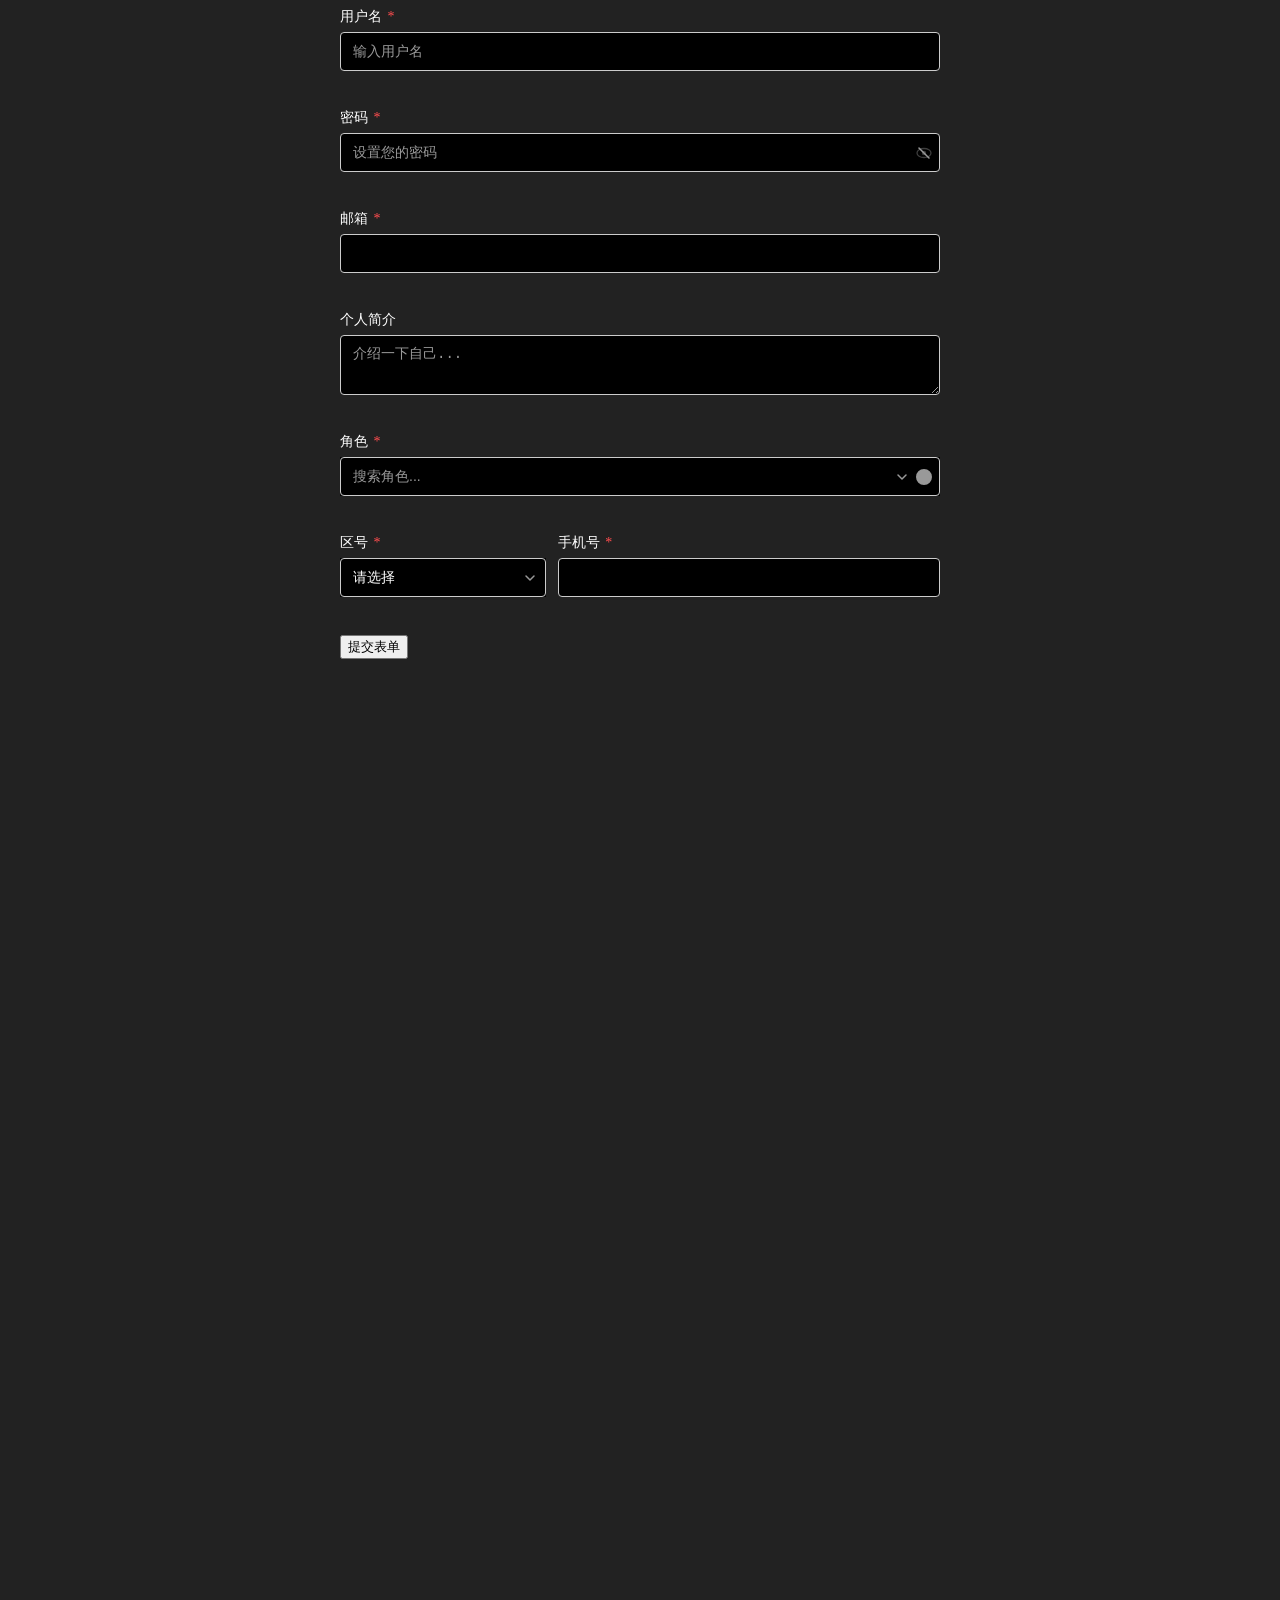
==== index.html @ 7f93ec9e "refactor(form): 重构图标解析逻辑并更新默认图标 1. 重构了_resolveIconHTML方法，统一处理各类图标配置 2. 替换了error、password、clear等默认图标的" ====
<!DOCTYPE html>
<html lang="zh-CN">

<head>
    <meta charset="UTF-8" />
    <title>Form 组件库示例</title>
    <!-- 引入组件库样式 -->
    <link rel="stylesheet" href="lib/form.css" />
    <style>
        body {
            background-color: rgb(34, 34, 34);
            color: #ffffff;
            min-height: 2000px;
        }
        .container {
            max-width: 600px;
            margin: 0 auto;
        }
    </style>
</head>

<body>
    <div class="container">
        <div id="app"></div>
        <button id="print">提交表单</button>
    </div>

    <!-- 引入组件库脚本 -->
    <script src="lib/form.js"></script>

    <!-- 示例使用代码 -->
    <script>
        const form = new Form({
            container: document.getElementById('app'),
            errorDisplay: 'always',  // 始终占位显示错误信息
            fields: [
                {
                    name: 'username',
                    label: '用户名',
                    type: 'text',
                    value: '',
                    placeholder: '输入用户名',
                    validateTrigger: 'blur',  // 失去焦点时验证（默认）
                    icons: {
                        error: true,  // 验证失败时显示错误图标
                        info: '只能包含字母、数字和下划线，长度 3-20 位',
                    },
                    rules: {
                        required: true,
                        minLength: 3,
                        maxLength: 20,
                        pattern: '^[a-zA-Z0-9_]+$',
                        message: {
                            required: '请输入{label}',
                            minLength: '{label}长度不能少于{minLength}个字符',
                            maxLength: '{label}长度不能超过{maxLength}个字符',
                            pattern: '{label}只能包含字母、数字和下划线'
                        }
                    }
                },
                {
                    name: 'password',
                    label: '密码',
                    type: 'password',
                    value: '',
                    placeholder: '设置您的密码',
                    validateTrigger: 'input',  // 输入时实时验证
                    icons: {
                        passwordToggle: true,  // 显示/隐藏密码切换
                        info: { icon: true, text: '长度 6-20 位，建议包含字母和数字' },
                        clear: true,
                    },
                    rules: {
                        required: true,
                        minLength: 6,
                        maxLength: 20,
                        message: {
                            required: '请输入{label}',
                            minLength: '{label}长度不能少于{minLength}个字符',
                            maxLength: '{label}长度不能超过{maxLength}个字符'
                        }
                    }
                },
                {
                    name: 'email',
                    label: '邮箱',
                    type: 'text',
                    value: '',
                    validateTrigger: 'blur',  // 失去焦点时验证
                    rules: {
                        required: true,
                        pattern: '^[a-zA-Z0-9._%+-]+@[a-zA-Z0-9.-]+\\.[a-zA-Z]{2,}$',
                        message: {
                            required: '请输入{label}',
                            pattern: '{label}格式不正确'
                        }
                    }
                },
                {
                    name: 'bio',
                    label: '个人简介',
                    type: 'textarea',
                    value: '',
                    placeholder: '介绍一下自己...',
                    validateTrigger: 'submit',  // 仅在提交时验证
                    rules: {
                        maxLength: 200,
                        message: {
                            maxLength: '{label}长度不能超过{maxLength}个字符'
                        }
                    }
                },
                {
                    name: 'role',
                    label: '角色',
                    type: 'select',
                    value: '',
                    searchable: true,  // 启用搜索功能
                    placeholder: '搜索角色...',
                    validateTrigger: 'blur',
                    icons: {
                        // 自定义 svg 图标（也可用 { src: 'url' } 指定图片地址）
                        info: {
                            icon: { svg: '<svg viewBox="0 0 16 16" fill="currentColor"><path d="M8 0a8 8 0 100 16A8 8 0 008 0zm.5 3h-1v1h1V3zM8 5.5a.75.75 0 01.53 1.28L7.5 8.3a.75.75 0 00-.22.53V10h2v-.6a.7.7 0 01.2-.5l1.1-1.1a.75.75 0 000-1.06L8.5 5.4A.75.75 0 008 5.5z"/></svg>' },
                            text: '支持输入关键字搜索角色',
                        },
                    },
                    rules: {
                        required: true,
                        message: {
                            required: '请选择{label}'
                        }
                    },
                    options: [
                        { label: '普通用户', value: 'user' },
                        { label: '管理员', value: 'admin' },
                        { label: '超级管理员', value: 'superadmin' },
                        { label: '访客', value: 'guest' },
                        { label: '编辑', value: 'editor' },
                        { label: '审核员', value: 'reviewer' },
                        { label: '运营', value: 'operator' },
                        { label: '数据分析员', value: 'analyst' },
                    ],
                },
                {
                    type: 'group',
                    fields: [
                        {
                            name: 'phone_code',
                            label: '区号',
                            type: 'select',
                            value: '',
                            width: '35%',
                            dropdownWidth: '100%',  // 下拉面板宽度相对整个表单组
                            validateTrigger: 'blur',
                            rules: {
                                required: true,
                                message: {
                                    required: '请选择{label}'
                                }
                            },
                            options: [
                                { label: '+86 中国', value: '86' },
                                { label: '+1 美国', value: '1' },
                                { label: '+1 加拿大', value: '1' },
                                { label: '+7 俄罗斯', value: '7' },
                                { label: '+30 希腊', value: '30' },
                                { label: '+31 荷兰', value: '31' },
                                { label: '+32 比利时', value: '32' },
                                { label: '+33 法国', value: '33' },
                                { label: '+34 西班牙', value: '34' },
                                { label: '+36 匈牙利', value: '36' },
                                { label: '+39 意大利', value: '39' },
                                { label: '+41 瑞士', value: '41' },
                                { label: '+43 奥地利', value: '43' },
                                { label: '+44 英国', value: '44' },
                                { label: '+45 丹麦', value: '45' },
                                { label: '+46 瑞典', value: '46' },
                                { label: '+47 挪威', value: '47' },
                                { label: '+48 波兰', value: '48' },
                                { label: '+49 德国', value: '49' },
                                { label: '+52 墨西哥', value: '52' },
                                { label: '+55 巴西', value: '55' },
                                { label: '+60 马来西亚', value: '60' },
                                { label: '+61 澳大利亚', value: '61' },
                                { label: '+62 印度尼西亚', value: '62' },
                                { label: '+63 菲律宾', value: '63' },
                                { label: '+64 新西兰', value: '64' },
                                { label: '+65 新加坡', value: '65' },
                                { label: '+66 泰国', value: '66' },
                                { label: '+81 日本', value: '81' },
                                { label: '+82 韩国', value: '82' },
                                { label: '+84 越南', value: '84' },
                                { label: '+85 柬埔寨', value: '855' },
                                { label: '+90 土耳其', value: '90' },
                                { label: '+91 印度', value: '91' },
                                { label: '+92 巴基斯坦', value: '92' },
                                { label: '+94 斯里兰卡', value: '94' },
                                { label: '+97 阿联酋', value: '971' },
                                { label: '+98 伊朗', value: '98' },
                                { label: '+351 葡萄牙', value: '351' },
                                { label: '+358 芬兰', value: '358' },
                                { label: '+380 乌克兰', value: '380' },
                                { label: '+420 捷克', value: '420' },
                                { label: '+65 中国澳门', value: '853' },
                                { label: '+86 中国香港', value: '852' },
                                { label: '+886 中国台湾', value: '886' },
                            ],
                        },
                        {
                            name: 'phone',
                            label: '手机号',
                            type: 'text',
                            value: '',
                            width: '65%',
                            validateTrigger: 'input',
                            icons: {
                                clear: true,  // 一键清空
                                info: '请输入 11 位大陆手机号',
                            },
                            rules: {
                                required: true,
                                minLength: 4,
                                maxLength: 11,
                                pattern: '^1[3-9]\\d{9}$',
                                message: {
                                    required: '请输入{label}',
                                    pattern: '{label}格式不正确',
                                    minLength: '{label}长度不能少于{minLength}位',
                                    maxLength: '{label}长度不能超过{maxLength}位'
                                }
                            },
                        },
                    ],
                },
            ],
        });

        document.getElementById('print').addEventListener('click', () => {
            if (form.validate()) {
                console.log('验证通过，表单值:', form.getValues());
                alert('提交成功！');
            } else {
                console.log('验证失败，错误信息:', form.getErrors());
            }
        });

        // 可测试设置值
        // form.setValues({ username: 'admin', password: '123456', bio: '你好', role: 'admin' });
    </script>
</body>

</html>
---- lib/form.css ----
/* ========== 表单基础布局样式 ========== */
.form-field {
  margin-bottom: 16px;
}

.form-field__label {
  display: block;
  margin-bottom: 6px;
  cursor: pointer;
  font-size: 14px;
}

/* ========== 自定义下拉框（Select Block）========== */
.select {
  background-color: #000000;
  position: relative;
  display: inline-block;
  width: 100%;
  vertical-align: middle;
}

.select__trigger {
  box-sizing: border-box;
  border: 1px solid #ccc;
  padding: 8px 12px;
  cursor: pointer;
  user-select: none;
  white-space: nowrap;
  overflow: hidden;
  text-overflow: ellipsis;
  border-radius: 4px;
  font-size: 14px;
  line-height: 1.5;
}

.select__trigger:focus,
.form-field__input:focus,
.form-field__textarea:focus {
  outline: 1px solid #4a90e2;
  outline-offset: -1px;
}

.select__dropdown {
  display: none;
  position: absolute;
  top: 100%;
  left: 0;
  right: 0;
  border: 1px solid #ccc;
  background-color: #000000;
  border-top: none;
  z-index: 100;
  max-height: 200px;
  overflow-y: auto;
  border-radius: 0 0 4px 4px;
}

.select--open .select__dropdown {
  display: block;
}

.select__option {
  padding: 8px 12px;
  cursor: pointer;
  white-space: nowrap;
  overflow: hidden;
  text-overflow: ellipsis;
  font-size: 14px;
}

.select__option:hover {
  background: #f0f0f0;
}

.select__option--selected {
  color: #1565c0;
}

/* ========== 输入框和文本域基础样式（组件库统一外观）========== */
.form-field__input,
.form-field__textarea {
  padding: 8px 12px;
  border: 1px solid #ccc;
  background-color: #000000;
  color: #eeeeee;
  border-radius: 4px;
  font-size: 14px;
  line-height: 1.5;
  width: 100%;
  box-sizing: border-box;
  vertical-align: middle;
}

.form-field__textarea {
  resize: vertical;
}

/* placeholder 提示文字统一用稍淡的颜色 */
.form-field__input::placeholder,
.form-field__textarea::placeholder {
  color: #999;
}

/* ========== 验证状态样式 ========== */
.form-field__required {
  color: #ff4d4f;
  margin-left: 2px;
}

.form-field__error {
  display: none;
  color: #ff4d4f;
  font-size: 12px;
  margin-top: 4px;
  line-height: 18px;
}

/* 有错误信息时才显示 */
.form-field--error .form-field__error {
  display: block;
}

/* 始终占位显示模式：错误元素一直预留空间 */
.form--error-display-always .form-field__error {
  display: block;
  min-height: 18px;
}

/* 错误状态下的输入框样式 */
.form-field--error .form-field__input,
.form-field--error .form-field__textarea,
.form-field--error .select__trigger {
  border-color: #ff4d4f;
}

.form-field--error .form-field__input:focus,
.form-field--error .form-field__textarea:focus,
.form-field--error .select__trigger:focus {
  outline-color: #ff4d4f;
}

/* ========== 字段分组布局样式 ========== */
.form-group {
  margin-bottom: 16px;
}

.form-group__label {
  display: block;
  margin-bottom: 6px;
  cursor: pointer;
  font-size: 14px;
}

.form-group__fields {
  display: flex;
  gap: 12px;
  align-items: flex-start;
}

/* 分组内的字段样式调整 */
.form-group__fields .form-field {
  margin-bottom: 0;
  flex: 1;
}

.form-group__fields .form-field {
  position: relative;
}

/* ========== 控件容器与 Icon 组 ========== */
.form-field__control {
  position: relative;
}

.form-field__icons {
  position: absolute;
  top: 50%;
  right: 8px;
  transform: translateY(-50%);
  display: flex;
  align-items: center;
  gap: 6px;
  z-index: 5;
}

.form-field__icon {
  display: flex;
  align-items: center;
  justify-content: center;
  width: 16px;
  height: 16px;
  color: #999;
  cursor: pointer;
  line-height: 0;
}

.form-field__icon svg,
.form-field__icon img {
  width: 16px;
  height: 16px;
  display: block;
}

/* 错误图标：验证失败时才显示 */
.form-field__icon--error {
  display: none;
  color: #ff4d4f;
  cursor: default;
}

.form-field--error .form-field__icon--error {
  display: flex;
}

/* 下拉箭头、提示图标为只读，不响应点击 */
.form-field__icon--arrow,
.form-field__icon--info {
  cursor: default;
}

/* 提示图标 tooltip */
.form-field__icon--info {
  position: relative;
}

.form-field__icon--info:hover::after {
  content: attr(data-tooltip);
  position: absolute;
  bottom: 150%;
  left: 50%;
  transform: translateX(-50%);
  background: #333;
  color: #fff;
  padding: 4px 8px;
  border-radius: 4px;
  font-size: 12px;
  line-height: 1.4;
  white-space: nowrap;
  z-index: 200;
}

/* 根据 icon 数量为输入控件预留右侧空间，避免文字与图标重叠 */
.form-field__control--icons-1 .form-field__input,
.form-field__control--icons-1 .form-field__textarea,
.form-field__control--icons-1 .select__trigger {
  padding-right: 34px;
}

.form-field__control--icons-2 .form-field__input,
.form-field__control--icons-2 .form-field__textarea,
.form-field__control--icons-2 .select__trigger {
  padding-right: 52px;
}

.form-field__control--icons-3 .form-field__input,
.form-field__control--icons-3 .form-field__textarea,
.form-field__control--icons-3 .select__trigger {
  padding-right: 70px;
}

/* ========== 可搜索下拉框样式（搜索模式下 trigger 为 input）========== */
/* 让 trigger 作为 input 时与原 div 外观保持一致 */
input.select__trigger {
  width: 100%;
  background: transparent;
  color: #eeeeee;
  cursor: text;
  outline: none;
}

input.select__trigger::placeholder {
  color: #999;
}

/* 搜索模式下，下拉选项隐藏时的样式 */
.select__option[style*="display: none"] {
  display: none !important;
}
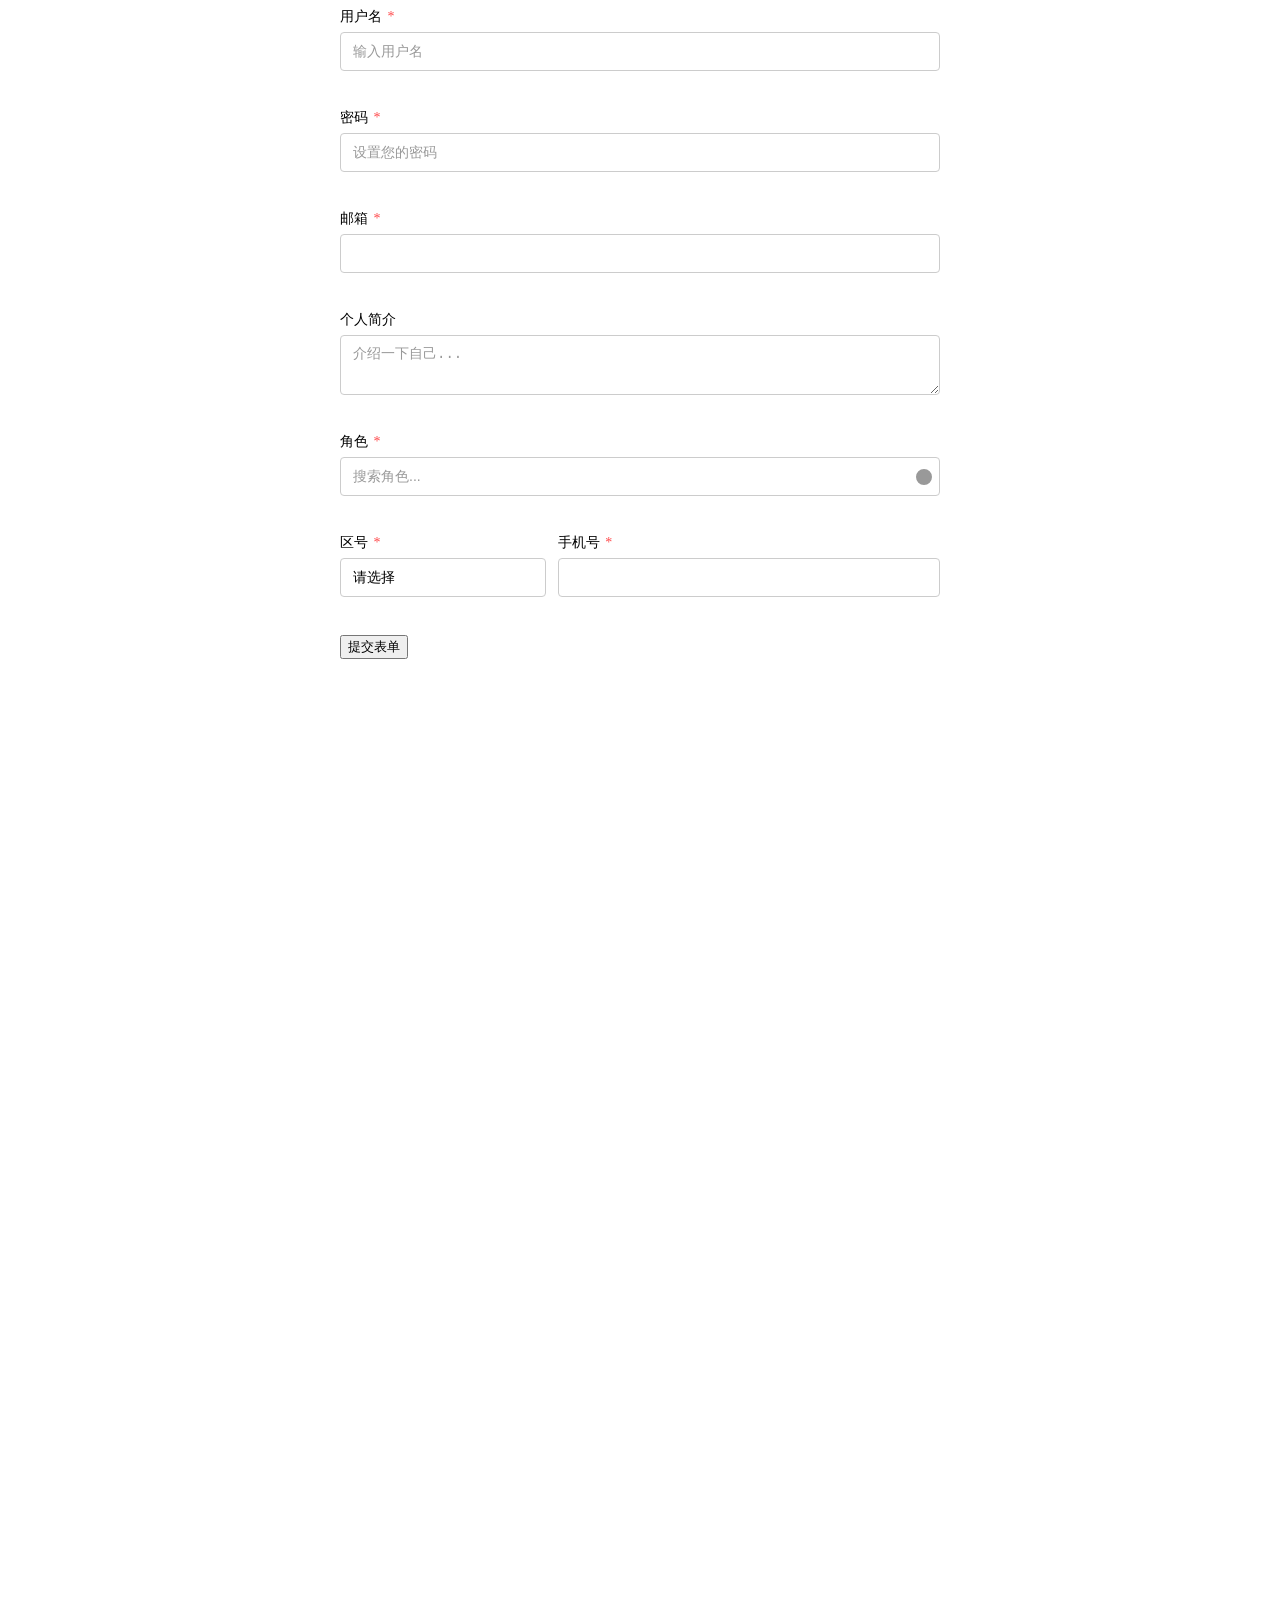
==== commit a0c7614d: "style: 调整全局与组件样式，统一浅色主题并优化文档说明 - 移除页面全局深色背景与白色文字 - 替换下拉框、文本域的深色背景为白色背景 - 修正下拉框边框颜色为#CCCCCC - 为选中的下拉选" ====
--- a/index.html
+++ b/index.html
@@ -8,8 +8,6 @@
     <link rel="stylesheet" href="lib/form.css" />
     <style>
         body {
-            background-color: rgb(34, 34, 34);
-            color: #ffffff;
             min-height: 2000px;
         }
         .container {
--- a/lib/form.css
+++ b/lib/form.css
@@ -12,7 +12,6 @@
 
 /* ========== 自定义下拉框（Select Block）========== */
 .select {
-  background-color: #000000;
   position: relative;
   display: inline-block;
   width: 100%;
@@ -46,8 +45,8 @@
   top: 100%;
   left: 0;
   right: 0;
-  border: 1px solid #ccc;
-  background-color: #000000;
+  border: 1px solid #CCCCCC;
+  background-color: #FFFFFF;
   border-top: none;
   z-index: 100;
   max-height: 200px;
@@ -73,6 +72,7 @@
 }
 
 .select__option--selected {
+  background-color: #e3f0ff;
   color: #1565c0;
 }
 
@@ -81,8 +81,6 @@
 .form-field__textarea {
   padding: 8px 12px;
   border: 1px solid #ccc;
-  background-color: #000000;
-  color: #eeeeee;
   border-radius: 4px;
   font-size: 14px;
   line-height: 1.5;
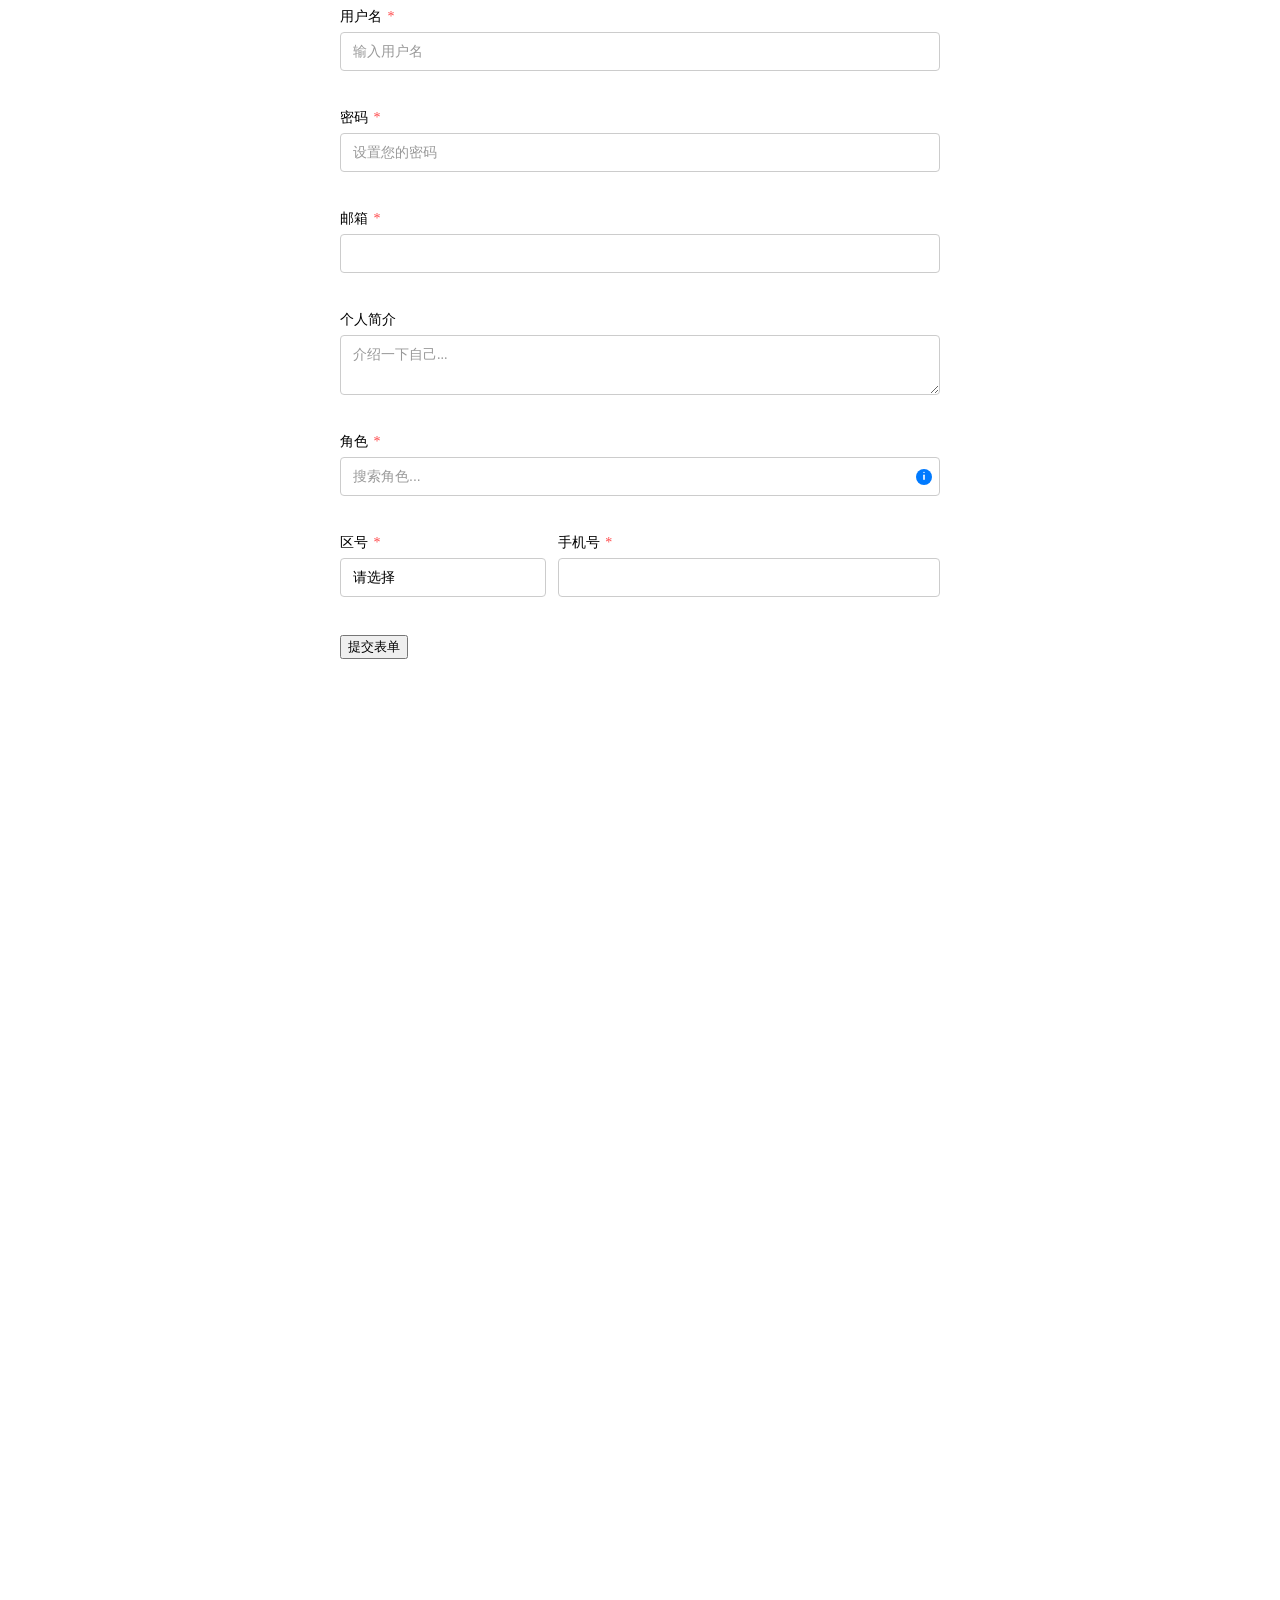
==== commit 14da7949: "style: 调整文本域字体和info提示图标 1. 给文本域添加font-family: auto适配系统字体 2. 更新info提示的svg图标为更简洁的蓝底白色样式" ====
--- a/index.html
+++ b/index.html
@@ -119,7 +119,7 @@
                     icons: {
                         // 自定义 svg 图标（也可用 { src: 'url' } 指定图片地址）
                         info: {
-                            icon: { svg: '<svg viewBox="0 0 16 16" fill="currentColor"><path d="M8 0a8 8 0 100 16A8 8 0 008 0zm.5 3h-1v1h1V3zM8 5.5a.75.75 0 01.53 1.28L7.5 8.3a.75.75 0 00-.22.53V10h2v-.6a.7.7 0 01.2-.5l1.1-1.1a.75.75 0 000-1.06L8.5 5.4A.75.75 0 008 5.5z"/></svg>' },
+                            icon: { svg: '<svg xmlns="http://www.w3.org/2000/svg" viewBox="0 0 16 16" width="120" height="120"><circle cx="8" cy="8" r="8" fill="#007AFF"/><circle cx="8" cy="3.4" r="0.7" fill="#FFFFFF"/><rect x="7.2" y="5.4" width="1.6" height="5.6" rx="0.8" fill="#FFFFFF"/></svg>' },
                             text: '支持输入关键字搜索角色',
                         },
                     },
--- a/lib/form.css
+++ b/lib/form.css
@@ -91,6 +91,7 @@
 
 .form-field__textarea {
   resize: vertical;
+  font-family: auto;
 }
 
 /* placeholder 提示文字统一用稍淡的颜色 */
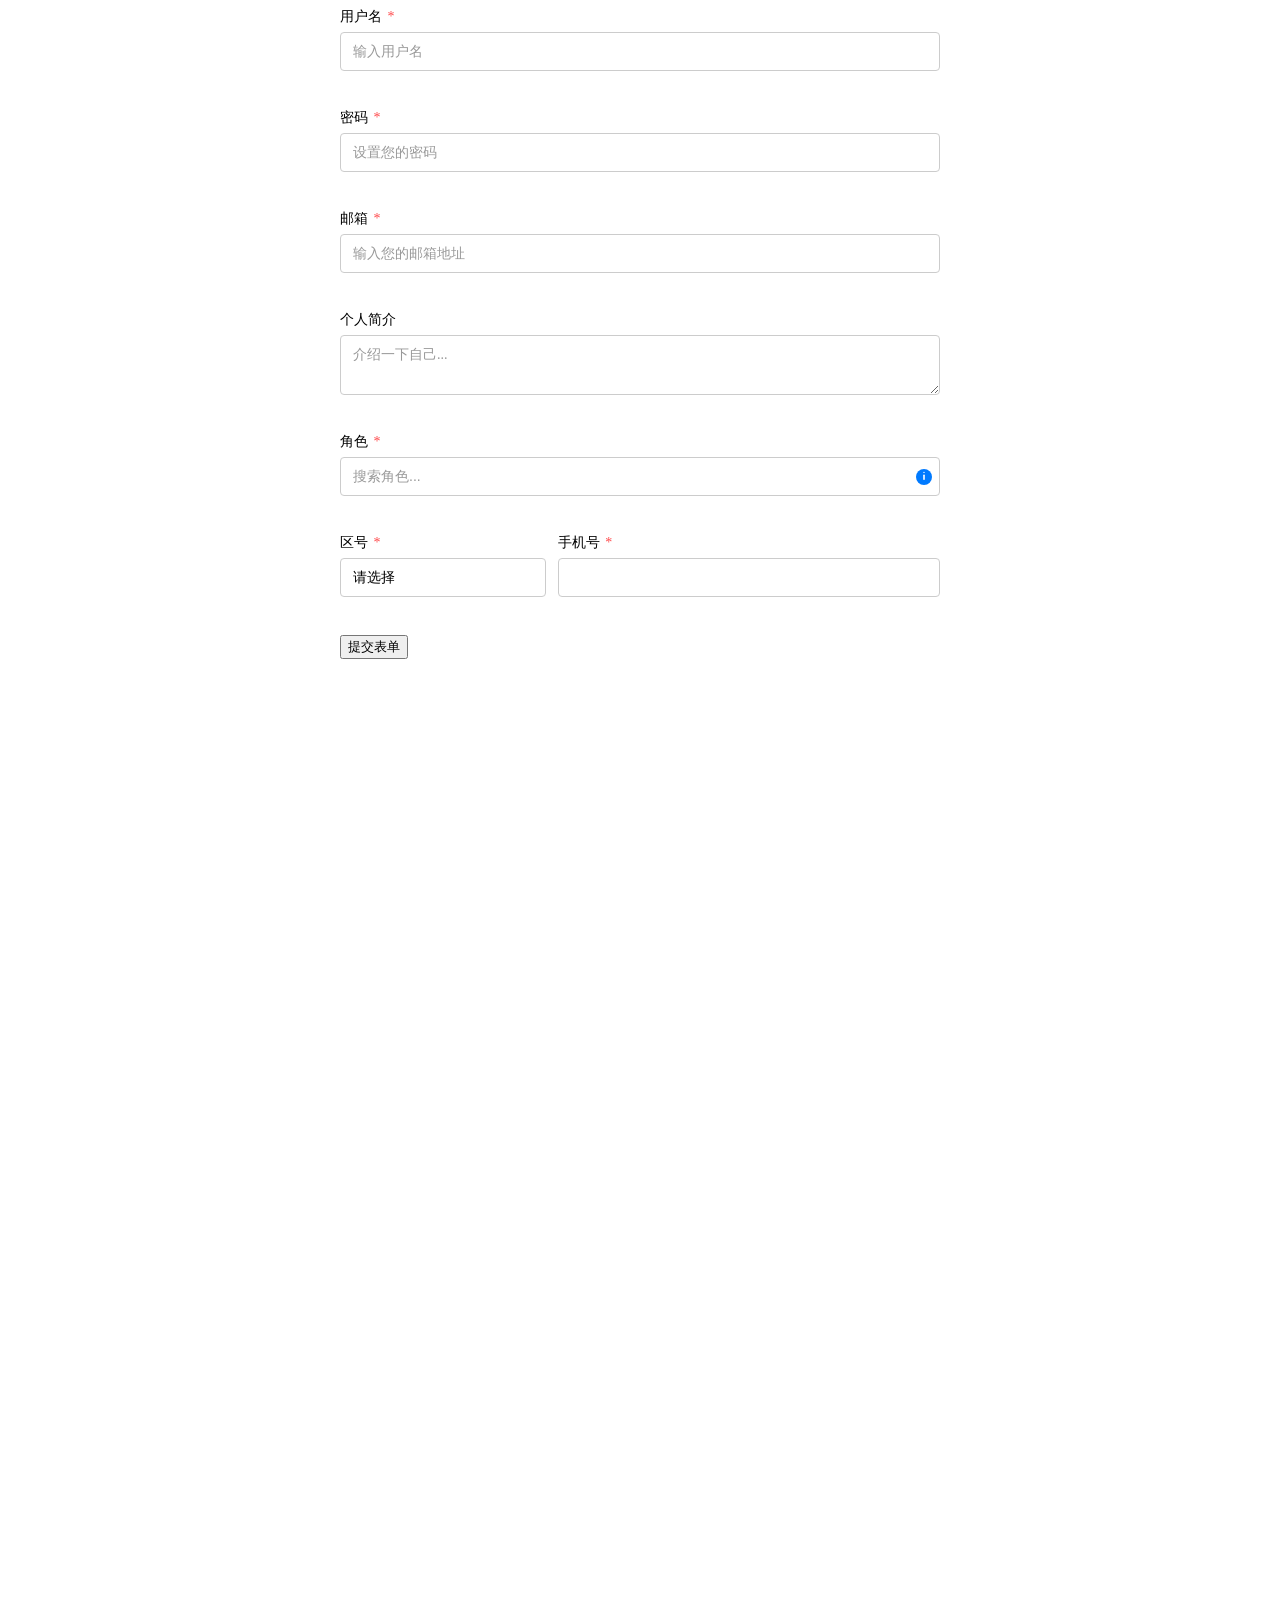
==== commit 02d84243: "feat(tooltip): 新增提示图标支持自定义tooltip样式 - 扩展info配置项，新增tooltipStyle参数支持自定义tooltip样式 - 重构tooltip实现为DOM元素而非" ====
--- a/index.html
+++ b/index.html
@@ -9,6 +9,7 @@
     <style>
         body {
             min-height: 2000px;
+            background-color: #FFFFFF;
         }
         .container {
             max-width: 600px;
@@ -41,7 +42,7 @@
                     validateTrigger: 'blur',  // 失去焦点时验证（默认）
                     icons: {
                         error: true,  // 验证失败时显示错误图标
-                        info: '只能包含字母、数字和下划线，长度 3-20 位',
+                        info: { text: '只能包含字母、数字和下划线，长度 3-20 位', tooltipPosition: 'left' },
                     },
                     rules: {
                         required: true,
@@ -65,8 +66,9 @@
                     validateTrigger: 'input',  // 输入时实时验证
                     icons: {
                         passwordToggle: true,  // 显示/隐藏密码切换
-                        info: { icon: true, text: '长度 6-20 位，建议包含字母和数字' },
+                        info: { icon: true, text: 'Your password must be between 8-16 characters and a mix of letters (a-z and A-Z), numbers (0-9), and special characters like !@#$%^&*().', tooltipPosition: 'bottom', tooltipStyle: { background: '#1a73e8', color: '#fff', maxWidth: '179px' } },
                         clear: true,
+                        error: true,
                     },
                     rules: {
                         required: true,
@@ -84,6 +86,7 @@
                     label: '邮箱',
                     type: 'text',
                     value: '',
+                    placeholder: '输入您的邮箱地址',
                     validateTrigger: 'blur',  // 失去焦点时验证
                     rules: {
                         required: true,
@@ -239,6 +242,7 @@
                 console.log('验证通过，表单值:', form.getValues());
                 alert('提交成功！');
             } else {
+                console.log('验证失败，表单值:', form.getValues());
                 console.log('验证失败，错误信息:', form.getErrors());
             }
         });
--- a/lib/form.css
+++ b/lib/form.css
@@ -183,6 +183,7 @@
 }
 
 .form-field__icon {
+  position: relative;
   display: flex;
   align-items: center;
   justify-content: center;
@@ -217,25 +218,98 @@
   cursor: default;
 }
 
-/* 提示图标 tooltip */
+/* 提示图标 tooltip 容器 */
 .form-field__icon--info {
   position: relative;
 }
 
-.form-field__icon--info:hover::after {
-  content: attr(data-tooltip);
+/* tooltip 气泡（JS 创建 .form-field__tooltip） */
+.form-field__tooltip {
+  --tt-bg: #333;
   position: absolute;
-  bottom: 150%;
-  left: 50%;
-  transform: translateX(-50%);
-  background: #333;
+  background: var(--tt-bg);
   color: #fff;
-  padding: 4px 8px;
+  padding: 6px 10px;
   border-radius: 4px;
   font-size: 12px;
   line-height: 1.4;
-  white-space: nowrap;
+  width: max-content;
+  max-width: min(300px, calc(100vw - 20px));
+  pointer-events: none;
+  opacity: 0;
+  visibility: hidden;
+  transition: opacity .15s, visibility .15s;
   z-index: 200;
+}
+
+/* 箭头 */
+.form-field__tooltip-arrow {
+  position: absolute;
+  width: 0;
+  height: 0;
+  border: 5px solid transparent;
+}
+
+/* hover 时显示 */
+.form-field__icon--info:hover .form-field__tooltip {
+  opacity: 1;
+  visibility: visible;
+}
+
+/* ---- 方向：top ---- */
+.form-field__tooltip--top {
+  bottom: calc(100% + 10px);
+  left: 50%;
+  transform: translateX(-50%);
+}
+
+.form-field__tooltip--top .form-field__tooltip-arrow {
+  top: 100%;
+  left: 50%;
+  transform: translateX(-50%);
+  border-top-color: var(--tt-bg, #333);
+}
+
+/* ---- 方向：bottom ---- */
+.form-field__tooltip--bottom {
+  top: calc(100% + 10px);
+  left: 50%;
+  transform: translateX(-50%);
+}
+
+.form-field__tooltip--bottom .form-field__tooltip-arrow {
+  bottom: 100%;
+  left: 50%;
+  transform: translateX(-50%);
+  border-bottom-color: var(--tt-bg, #333);
+}
+
+/* ---- 方向：left ---- */
+.form-field__tooltip--left {
+  right: calc(100% + 10px);
+  top: 50%;
+  transform: translateY(-50%);
+}
+
+.form-field__tooltip--left .form-field__tooltip-arrow {
+  left: 100%;
+  top: 50%;
+  transform: translateY(-50%);
+  border-left-color: var(--tt-bg, #333);
+}
+
+/* ---- 方向：right ---- */
+.form-field__tooltip--right {
+  left: calc(100% + 10px);
+  top: 50%;
+  transform: translateY(-50%);
+}
+
+.form-field__tooltip--right .form-field__tooltip-arrow {
+  right: 100%;
+  top: 50%;
+  transform: translateY(-50%);
+  border-right-color: var(--tt-bg, #333);
 }
 
 /* 根据 icon 数量为输入控件预留右侧空间，避免文字与图标重叠 */
@@ -262,7 +336,6 @@
 input.select__trigger {
   width: 100%;
   background: transparent;
-  color: #eeeeee;
   cursor: text;
   outline: none;
 }
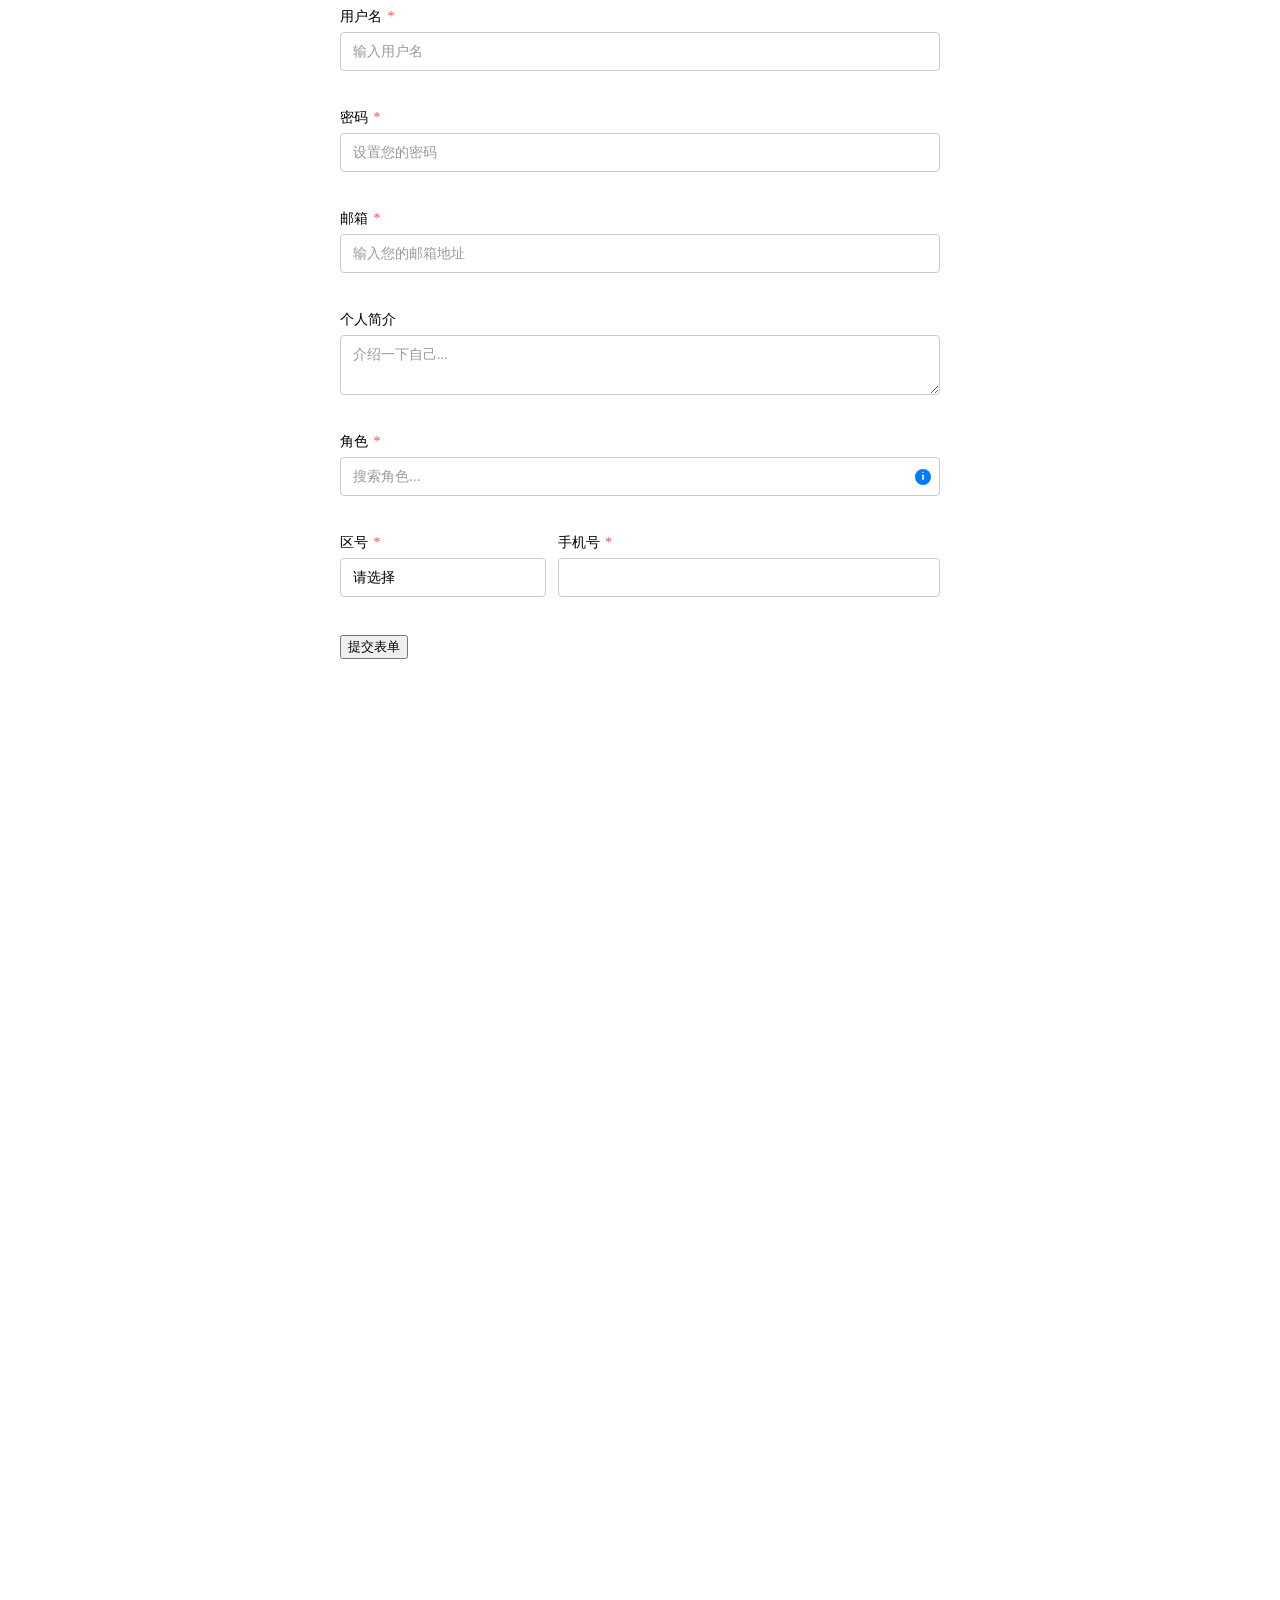
==== commit 6b809b38: "refactor(form): 重构表单布局与错误状态样式 1. 重写表单控件容器布局为flex模式，统一处理边框背景 2. 移除图标数量相关的内边距类，改用flex自动适配 3. 调整下拉框定位逻辑" ====
--- a/index.html
+++ b/index.html
@@ -68,7 +68,7 @@
                         passwordToggle: true,  // 显示/隐藏密码切换
                         info: { icon: true, text: 'Your password must be between 8-16 characters and a mix of letters (a-z and A-Z), numbers (0-9), and special characters like !@#$%^&*().', tooltipPosition: 'bottom', tooltipStyle: { background: '#1a73e8', color: '#fff', maxWidth: '179px' } },
                         clear: true,
-                        error: true,
+                        error: { src: 'https://www.puprime.com/wp-content/themes/puprime_new/images/live_error_icon.webp' },
                     },
                     rules: {
                         required: true,
@@ -125,6 +125,7 @@
                             icon: { svg: '<svg xmlns="http://www.w3.org/2000/svg" viewBox="0 0 16 16" width="120" height="120"><circle cx="8" cy="8" r="8" fill="#007AFF"/><circle cx="8" cy="3.4" r="0.7" fill="#FFFFFF"/><rect x="7.2" y="5.4" width="1.6" height="5.6" rx="0.8" fill="#FFFFFF"/></svg>' },
                             text: '支持输入关键字搜索角色',
                         },
+                        error: true,
                     },
                     rules: {
                         required: true,
--- a/lib/form.css
+++ b/lib/form.css
@@ -13,36 +13,31 @@
 /* ========== 自定义下拉框（Select Block）========== */
 .select {
   position: relative;
-  display: inline-block;
+  display: block;
   width: 100%;
   vertical-align: middle;
 }
 
 .select__trigger {
   box-sizing: border-box;
-  border: 1px solid #ccc;
+  border: none;
+  background: transparent;
   padding: 8px 12px;
   cursor: pointer;
   user-select: none;
   white-space: nowrap;
   overflow: hidden;
   text-overflow: ellipsis;
-  border-radius: 4px;
+  border-radius: 0;
   font-size: 14px;
   line-height: 1.5;
-}
-
-.select__trigger:focus,
-.form-field__input:focus,
-.form-field__textarea:focus {
-  outline: 1px solid #4a90e2;
-  outline-offset: -1px;
+  outline: none;
 }
 
 .select__dropdown {
   display: none;
   position: absolute;
-  top: 100%;
+  top: calc(100% + 1px);
   left: 0;
   right: 0;
   border: 1px solid #CCCCCC;
@@ -80,13 +75,15 @@
 .form-field__input,
 .form-field__textarea {
   padding: 8px 12px;
-  border: 1px solid #ccc;
-  border-radius: 4px;
+  border: none;
+  background: transparent;
+  border-radius: 0;
   font-size: 14px;
   line-height: 1.5;
   width: 100%;
   box-sizing: border-box;
   vertical-align: middle;
+  outline: none;
 }
 
 .form-field__textarea {
@@ -125,16 +122,12 @@
   min-height: 18px;
 }
 
-/* 错误状态下的输入框样式 */
-.form-field--error .form-field__input,
-.form-field--error .form-field__textarea,
-.form-field--error .select__trigger {
+/* 错误状态下的容器样式 */
+.form-field--error .form-field__control {
   border-color: #ff4d4f;
 }
 
-.form-field--error .form-field__input:focus,
-.form-field--error .form-field__textarea:focus,
-.form-field--error .select__trigger:focus {
+.form-field--error .form-field__control:focus-within {
   outline-color: #ff4d4f;
 }
 
@@ -166,20 +159,33 @@
   position: relative;
 }
 
-/* ========== 控件容器与 Icon 组 ========== */
+/* ========== 控件容器与 Icon 组（flex 布局）========== */
 .form-field__control {
-  position: relative;
+  display: flex;
+  align-items: center;
+  border: 1px solid #ccc;
+  border-radius: 4px;
+  box-sizing: border-box;
+}
+
+.form-field__control:focus-within {
+  outline: 1px solid #4a90e2;
+  outline-offset: -1px;
+}
+
+.form-field__control .form-field__input,
+.form-field__control .form-field__textarea,
+.form-field__control .select {
+  flex: 1;
+  min-width: 0;
 }
 
 .form-field__icons {
-  position: absolute;
-  top: 50%;
-  right: 8px;
-  transform: translateY(-50%);
   display: flex;
   align-items: center;
   gap: 6px;
-  z-index: 5;
+  flex-shrink: 0;
+  margin-right: 8px;
 }
 
 .form-field__icon {
@@ -312,25 +318,6 @@
   border-right-color: var(--tt-bg, #333);
 }
 
-/* 根据 icon 数量为输入控件预留右侧空间，避免文字与图标重叠 */
-.form-field__control--icons-1 .form-field__input,
-.form-field__control--icons-1 .form-field__textarea,
-.form-field__control--icons-1 .select__trigger {
-  padding-right: 34px;
-}
-
-.form-field__control--icons-2 .form-field__input,
-.form-field__control--icons-2 .form-field__textarea,
-.form-field__control--icons-2 .select__trigger {
-  padding-right: 52px;
-}
-
-.form-field__control--icons-3 .form-field__input,
-.form-field__control--icons-3 .form-field__textarea,
-.form-field__control--icons-3 .select__trigger {
-  padding-right: 70px;
-}
-
 /* ========== 可搜索下拉框样式（搜索模式下 trigger 为 input）========== */
 /* 让 trigger 作为 input 时与原 div 外观保持一致 */
 input.select__trigger {
